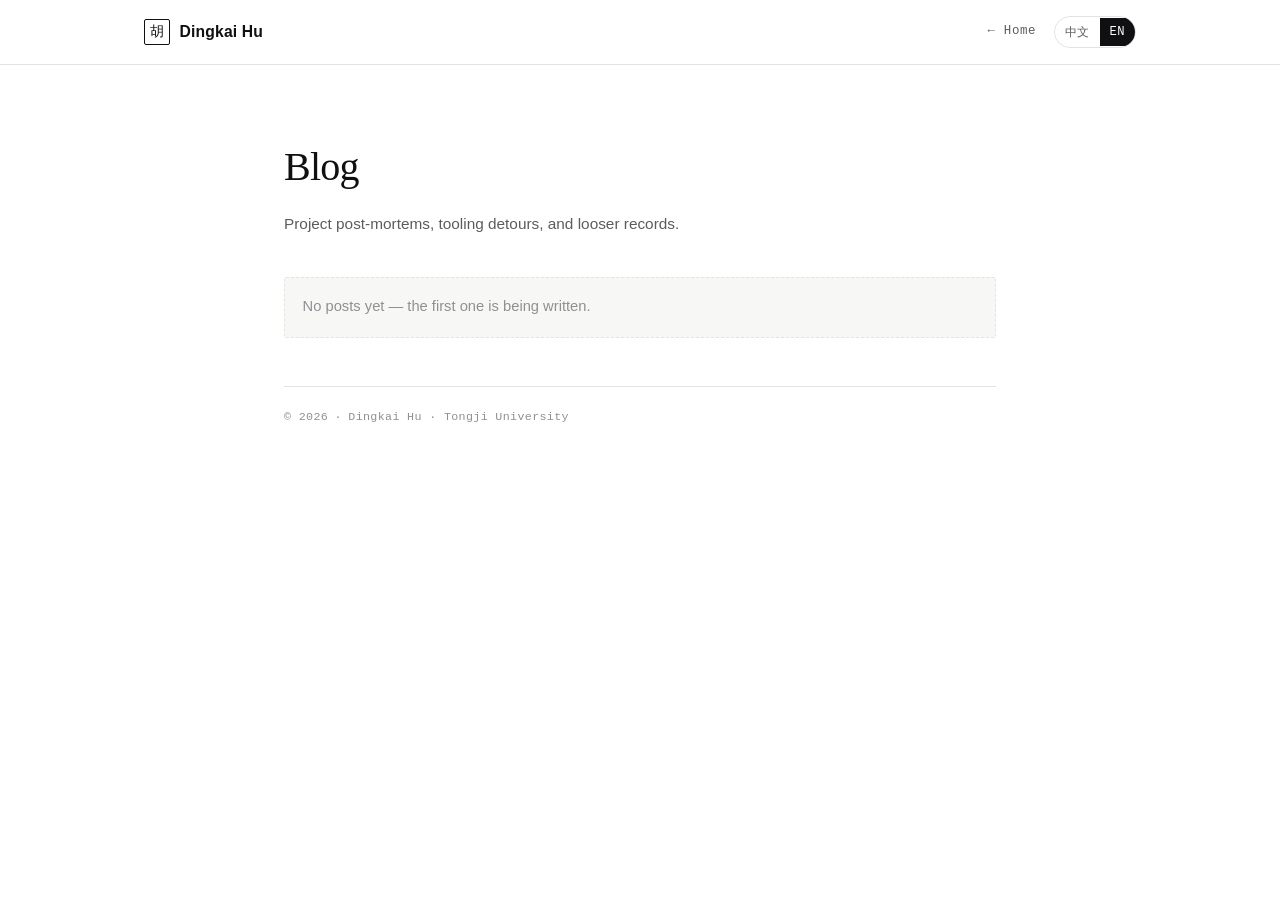
==== blog/index.html @ 75771cb9 "Default to English, add Notes and Blog sections, merge skills and honors, add blog index page" ====
<!DOCTYPE html>
<html lang="en">
  <head>
    <meta charset="utf-8" />
    <meta name="viewport" content="width=device-width, initial-scale=1" />
    <title>Blog · Dingkai Hu</title>
    <meta
      name="description"
      content="Notes and posts by Dingkai Hu — project post-mortems, tooling, and embodied AI."
    />
    <link rel="stylesheet" href="../css/style.css" />
    <script>
      (function () {
        try {
          var l = localStorage.getItem("site-lang");
          if (l === "zh-CN" || l === "en") document.documentElement.lang = l;
        } catch (e) {}
      })();
    </script>
  </head>
  <body data-title-zh="博客 · 胡定锴" data-title-en="Blog · Dingkai Hu">
    <header class="site-header">
      <div class="site-header__inner">
        <a class="site-logo" href="../">
          <span class="site-logo__mark" aria-hidden="true">胡</span>
          <span class="site-logo__text">
            <span data-lang="zh">胡定锴</span>
            <span data-lang="en">Dingkai Hu</span>
          </span>
        </a>
        <div class="header-right">
          <a class="blog-back" href="../">
            <span aria-hidden="true">←</span>
            <span data-lang="zh">返回主页</span>
            <span data-lang="en">Home</span>
          </a>
          <div class="lang-switch" role="group" aria-label="Language">
            <button type="button" id="lang-zh" aria-pressed="false">中文</button>
            <button type="button" id="lang-en" aria-pressed="true">EN</button>
          </div>
        </div>
      </div>
    </header>

    <main class="blog-wrap">
      <h1 class="blog-title">Blog</h1>
      <p class="blog-intro">
        <span data-lang="zh">项目复盘、工具踩坑，以及一些不成体系的记录。</span>
        <span data-lang="en">Project post-mortems, tooling detours, and looser records.</span>
      </p>

      <ul class="post-list">
        <!--
          新增文章：复制下面这段模板，改日期、标题、摘要和链接即可。
          文章文件放在同一目录（如 2026-12-hello.html），页面里引用 ../css/style.css 与 ../js/main.js。

          <li class="post">
            <time class="post__date" datetime="2026-12">2026.12</time>
            <div>
              <h2 class="post__title"><a href="2026-12-hello.html">文章标题</a></h2>
              <p class="post__desc">一句话摘要。</p>
            </div>
          </li>
        -->
      </ul>

      <p class="empty">
        <span data-lang="zh">还没有发布文章，第一篇正在写。</span>
        <span data-lang="en">No posts yet — the first one is being written.</span>
      </p>

      <p class="blog-foot">
        <span>© <span id="year">2026</span></span>
        <span aria-hidden="true">·</span>
        <span data-lang="zh">胡定锴 · 同济大学</span>
        <span data-lang="en">Dingkai Hu · Tongji University</span>
      </p>
    </main>

    <script src="../js/main.js"></script>
  </body>
</html>
---- css/style.css ----
/* ==========================================================================
   胡定锴 · 个人主页 — 学术编辑风（黑白灰阶 / 左侧栏目 + 统一内容网格）
   All sections share one rail, one body column and one meta gutter.
   ========================================================================== */

:root {
  --paper: #ffffff;
  --ink: #101012;
  --body: #2b2b2e;
  --muted: #5c5c60;
  --faint: #909094;
  --rule: #e3e3e0;
  --rule-soft: #efefec;
  --wash: #f7f7f5;
  --header-h: 64px;
  --content: 1040px;
  --rail: 200px;
  --gap: 3rem;
  --sub: 5.5rem;
  --sub-gap: 1.25rem;
  --font-sans: "Helvetica Neue", Helvetica, Arial, "PingFang SC",
    "Hiragino Sans GB", "Microsoft YaHei", "Noto Sans SC", sans-serif;
  --font-serif: Georgia, "Iowan Old Style", "Times New Roman", "Songti SC",
    "SimSun", serif;
  --font-mono: ui-monospace, SFMono-Regular, "SF Mono", Menlo, Consolas,
    "Liberation Mono", monospace;
}

*,
*::before,
*::after {
  box-sizing: border-box;
}

html {
  scroll-behavior: smooth;
  -webkit-text-size-adjust: 100%;
}

@media (prefers-reduced-motion: reduce) {
  html {
    scroll-behavior: auto;
  }
  *,
  *::before,
  *::after {
    animation-duration: 0.01ms !important;
    animation-iteration-count: 1 !important;
    transition-duration: 0.01ms !important;
  }
}

body {
  margin: 0;
  background: var(--paper);
  color: var(--body);
  font-family: var(--font-sans);
  font-size: 16px;
  line-height: 1.72;
  -webkit-font-smoothing: antialiased;
  text-rendering: optimizeLegibility;
  overflow-wrap: break-word;
}

img {
  max-width: 100%;
  display: block;
}

a {
  color: var(--ink);
  text-decoration: none;
  border-bottom: 1px solid rgba(16, 16, 18, 0.28);
  transition: border-color 0.18s ease, color 0.18s ease, opacity 0.18s ease;
}

a:hover {
  border-bottom-color: var(--ink);
}

a:focus-visible,
button:focus-visible {
  outline: 2px solid var(--ink);
  outline-offset: 3px;
}

strong {
  font-weight: 600;
  color: var(--ink);
}

em {
  font-style: italic;
}

/* —— i18n：只隐藏「非当前语言」，不覆盖组件自身 display —— */

html:not([lang="zh-CN"]):not([lang="en"]) [data-lang] {
  display: none;
}

html[lang="zh-CN"] [data-lang="en"],
html[lang="en"] [data-lang="zh"] {
  display: none;
}

/* ==========================================================================
   Header
   ========================================================================== */

.site-header {
  position: sticky;
  top: 0;
  z-index: 60;
  background: rgba(255, 255, 255, 0.9);
  backdrop-filter: saturate(180%) blur(14px);
  -webkit-backdrop-filter: saturate(180%) blur(14px);
  border-bottom: 1px solid var(--rule);
}

.progress {
  position: absolute;
  inset: 0 0 auto 0;
  height: 2px;
  pointer-events: none;
}

.progress span {
  display: block;
  height: 100%;
  width: 100%;
  background: var(--ink);
  transform: scaleX(0);
  transform-origin: 0 50%;
  transition: transform 0.1s linear;
}

.site-header__inner {
  max-width: var(--content);
  margin: 0 auto;
  height: var(--header-h);
  padding: 0 1.5rem;
  display: flex;
  align-items: center;
  justify-content: space-between;
  gap: 1rem;
}

.site-logo {
  display: inline-flex;
  align-items: center;
  gap: 0.6rem;
  border: 0;
  color: var(--ink);
  white-space: nowrap;
}

.site-logo__mark {
  display: grid;
  place-items: center;
  width: 26px;
  height: 26px;
  border: 1px solid var(--ink);
  border-radius: 2px;
  font-family: var(--font-serif);
  font-size: 0.86rem;
  line-height: 1;
}

.site-logo__text {
  font-size: 0.98rem;
  font-weight: 600;
  letter-spacing: 0.01em;
}

.header-right {
  display: flex;
  align-items: center;
  gap: 0.5rem 1.1rem;
  min-width: 0;
}

.nav {
  display: flex;
  flex-wrap: wrap;
  align-items: center;
  gap: 0.1rem 1.05rem;
  list-style: none;
  margin: 0;
  padding: 0;
}

.nav a {
  border: 0;
  color: var(--muted);
  font-size: 0.86rem;
  letter-spacing: 0.01em;
  padding: 0.15rem 0;
  position: relative;
}

.nav a::after {
  content: "";
  position: absolute;
  left: 0;
  right: 0;
  bottom: -1px;
  height: 1px;
  background: var(--ink);
  transform: scaleX(0);
  transform-origin: 0 50%;
  transition: transform 0.22s ease;
}

.nav a:hover {
  color: var(--ink);
}

.nav a:hover::after,
.nav a[aria-current="true"]::after {
  transform: scaleX(1);
}

.nav a[aria-current="true"] {
  color: var(--ink);
  font-weight: 600;
}

.lang-switch {
  display: inline-flex;
  align-items: center;
  border: 1px solid var(--rule);
  border-radius: 999px;
  overflow: hidden;
  font-family: var(--font-mono);
  font-size: 0.76rem;
  line-height: 1;
  flex-shrink: 0;
}

.lang-switch button {
  appearance: none;
  border: 0;
  background: transparent;
  color: var(--muted);
  font-family: inherit;
  font-size: inherit;
  letter-spacing: 0.04em;
  padding: 0.42rem 0.62rem;
  cursor: pointer;
  transition: background 0.18s ease, color 0.18s ease;
}

.lang-switch button:hover {
  color: var(--ink);
}

.lang-switch button[aria-pressed="true"] {
  background: var(--ink);
  color: #fff;
}

.nav-toggle {
  display: none;
  appearance: none;
  background: transparent;
  border: 1px solid var(--rule);
  border-radius: 2px;
  color: var(--ink);
  font-family: inherit;
  font-size: 0.8rem;
  padding: 0.34rem 0.6rem;
  cursor: pointer;
}

/* ==========================================================================
   Hero — 与下方各版块共用同一左栏与同一内容起点
   ========================================================================== */

.hero {
  max-width: var(--content);
  margin: 0 auto;
  padding: 4.75rem 1.5rem 3.75rem;
  display: grid;
  grid-template-columns: var(--rail) minmax(0, 1fr);
  gap: var(--gap);
  align-items: start;
}

.hero__portrait {
  padding-top: 0.35rem;
}

.hero__frame {
  border: 1px solid var(--ink);
  padding: 8px;
  background: var(--paper);
}

.hero__frame img {
  width: 100%;
  aspect-ratio: 1;
  object-fit: cover;
  filter: grayscale(1) contrast(1.02);
}

.hero__eyebrow {
  margin: 0 0 0.85rem;
  font-family: var(--font-mono);
  font-size: 0.73rem;
  letter-spacing: 0.14em;
  text-transform: uppercase;
  color: var(--faint);
}

.hero__name {
  margin: 0 0 0.3rem;
  font-family: var(--font-serif);
  font-size: clamp(2.4rem, 5vw, 3.15rem);
  font-weight: 500;
  letter-spacing: -0.015em;
  line-height: 1.08;
  color: var(--ink);
}

.hero__latin {
  margin: 0 0 1.5rem;
  font-size: 0.9rem;
  color: var(--faint);
  letter-spacing: 0.02em;
}

.hero__lede {
  margin: 0 0 1.7rem;
  padding-left: 1rem;
  border-left: 2px solid var(--ink);
  font-size: 0.95rem;
  line-height: 1.9;
  color: var(--ink);
}

.hero__lede .kw {
  display: inline-block;
  white-space: nowrap;
}

.hero__lede .kw:not(:last-child)::after {
  content: "·";
  margin: 0 0.4rem;
  color: var(--faint);
  font-weight: 400;
}

.chip-row {
  display: flex;
  flex-wrap: wrap;
  gap: 0.5rem;
  margin: 0 0 1.4rem;
  padding: 0;
  list-style: none;
}

.chip {
  display: inline-flex;
  align-items: center;
  gap: 0.45rem;
  border: 1px solid var(--rule);
  border-radius: 999px;
  padding: 0.42rem 0.9rem;
  font-size: 0.85rem;
  color: var(--body);
  background: var(--paper);
  transition: border-color 0.18s ease, background 0.18s ease, color 0.18s ease;
}

.chip svg {
  width: 0.96rem;
  height: 0.96rem;
  flex-shrink: 0;
}

.chip:hover {
  border-color: var(--ink);
  color: var(--ink);
}

.chip--solid {
  background: var(--ink);
  border-color: var(--ink);
  color: #fff;
}

.chip--solid:hover {
  background: #000;
  color: #fff;
}

.cta {
  display: flex;
  flex-wrap: wrap;
  align-items: center;
  gap: 0.55rem 1rem;
  padding: 0.8rem 1rem;
  border: 1px solid var(--rule);
  border-left: 2px solid var(--ink);
  background: var(--wash);
  border-radius: 2px;
}

.pulse {
  width: 6px;
  height: 6px;
  border-radius: 50%;
  background: var(--ink);
  flex-shrink: 0;
  animation: pulse 2.4s ease-in-out infinite;
}

@keyframes pulse {
  0%,
  100% {
    opacity: 1;
    box-shadow: 0 0 0 0 rgba(16, 16, 18, 0.28);
  }
  50% {
    opacity: 0.55;
    box-shadow: 0 0 0 5px rgba(16, 16, 18, 0);
  }
}

.cta__text {
  margin: 0;
  flex: 1 1 20rem;
  font-size: 0.9rem;
  line-height: 1.65;
}

.cta__link {
  flex-shrink: 0;
  font-family: var(--font-mono);
  font-size: 0.76rem;
  letter-spacing: 0.04em;
  border-bottom-color: var(--rule);
  white-space: nowrap;
}

.cta__link:hover {
  border-bottom-color: var(--ink);
}

/* ==========================================================================
   Sections — 左栏（编号 + 标题）/ 右栏（内容）
   ========================================================================== */

.main {
  max-width: var(--content);
  margin: 0 auto;
  padding: 0 1.5rem 3rem;
}

.section {
  scroll-margin-top: calc(var(--header-h) + 1.25rem);
  display: grid;
  grid-template-columns: var(--rail) minmax(0, 1fr);
  column-gap: var(--gap);
  padding: 3.2rem 0;
  border-top: 1px solid var(--rule);
}

.section__rail {
  position: sticky;
  top: calc(var(--header-h) + 2rem);
  align-self: start;
}

.section__num {
  display: block;
  font-family: var(--font-serif);
  font-size: 2.1rem;
  line-height: 1;
  letter-spacing: -0.02em;
  color: #d3d3cf;
}

.section__label {
  margin: 0.55rem 0 0;
  font-family: var(--font-mono);
  font-size: 0.76rem;
  font-weight: 500;
  letter-spacing: 0.16em;
  text-transform: uppercase;
  color: var(--ink);
}

.section__rail::after {
  content: "";
  display: block;
  width: 2.2rem;
  height: 1px;
  margin-top: 0.9rem;
  background: var(--ink);
}

.section__body {
  min-width: 0;
}

.section__lede {
  margin: 0 0 1.4rem;
  font-size: 0.94rem;
  line-height: 1.8;
  color: var(--muted);
}

.prose p {
  margin: 0 0 1.15rem;
  font-size: 1rem;
  line-height: 1.85;
}

.prose p:last-child {
  margin-bottom: 0;
}

/* —— 统一行网格：所有日期 / 编号 / 标签落在同一宽度 —— */

.list {
  list-style: none;
  margin: 0;
  padding: 0;
}

.row {
  display: grid;
  grid-template-columns: var(--sub) minmax(0, 1fr);
  column-gap: var(--sub-gap);
  align-items: start;
  padding: 1rem 0;
  border-bottom: 1px solid var(--rule-soft);
}

.row:first-child {
  padding-top: 0;
}

.row:last-child {
  border-bottom: 0;
  padding-bottom: 0;
}

.row__meta {
  display: block;
  margin: 0;
  padding-top: 0.18rem;
  font-family: var(--font-mono);
  font-size: 0.75rem;
  line-height: 1.8;
  letter-spacing: 0.02em;
  color: var(--faint);
  font-variant-numeric: tabular-nums;
  white-space: nowrap;
}

.row__main {
  min-width: 0;
  margin: 0;
  font-size: 0.97rem;
  line-height: 1.75;
}

.dot {
  color: var(--faint);
}

/* —— 论文 —— */

.pub__num {
  letter-spacing: 0.04em;
}

.pub__title {
  margin: 0 0 0.5rem;
  font-family: var(--font-serif);
  font-size: 1.12rem;
  font-weight: 600;
  line-height: 1.5;
  color: var(--ink);
  letter-spacing: 0.002em;
}

.pub__meta {
  display: flex;
  flex-wrap: wrap;
  align-items: center;
  gap: 0.35rem 0.55rem;
  margin: 0 0 0.7rem;
  font-size: 0.85rem;
  color: var(--muted);
}

.pub__venue {
  font-style: italic;
  color: var(--ink);
}

.badge {
  display: inline-block;
  border: 1px solid var(--rule);
  border-radius: 2px;
  padding: 0.05rem 0.42rem;
  font-family: var(--font-mono);
  font-size: 0.69rem;
  letter-spacing: 0.05em;
  text-transform: uppercase;
  color: var(--muted);
  background: var(--paper);
}

.badge--live {
  background: var(--ink);
  border-color: var(--ink);
  color: #fff;
}

.badge--soft {
  font-size: 0.71rem;
  text-transform: none;
  letter-spacing: 0.02em;
}

.pub__abstract {
  margin: 0 0 0.55rem;
  font-size: 0.93rem;
  line-height: 1.8;
  color: var(--muted);
}

.pub__note {
  margin: 0;
  font-size: 0.82rem;
  color: var(--faint);
}

.inline-link {
  font-family: var(--font-mono);
  font-size: 0.8rem;
  letter-spacing: 0.02em;
}

/* —— 经历 / 教育 —— */

.entry__title {
  margin: 0 0 0.25rem;
  font-size: 1.01rem;
  font-weight: 600;
  line-height: 1.5;
  color: var(--ink);
}

.entry__role {
  margin: 0;
  font-size: 0.88rem;
  color: var(--muted);
}

.bullets {
  margin: 0.55rem 0 0;
  padding-left: 1.05rem;
  font-size: 0.93rem;
  color: var(--muted);
}

.bullets li {
  margin-bottom: 0.3rem;
}

.bullets li:last-child {
  margin-bottom: 0;
}

/* —— 开源项目 —— */

.repo__head {
  display: flex;
  flex-wrap: wrap;
  align-items: baseline;
  justify-content: space-between;
  gap: 0.3rem 1rem;
  margin-bottom: 0.4rem;
}

.repo__name {
  margin: 0;
  font-family: var(--font-mono);
  font-size: 0.98rem;
  font-weight: 600;
  letter-spacing: -0.01em;
  color: var(--ink);
}

.repo__name a {
  border-bottom: 1px solid transparent;
}

.repo__name a:hover {
  border-bottom-color: var(--ink);
}

.repo__tags {
  display: flex;
  flex-wrap: wrap;
  gap: 0.3rem;
  margin: 0;
}

.tag {
  display: inline-block;
  border: 1px solid var(--rule);
  border-radius: 2px;
  padding: 0.02rem 0.42rem;
  font-family: var(--font-mono);
  font-size: 0.69rem;
  letter-spacing: 0.04em;
  color: var(--muted);
  white-space: nowrap;
}

.repo__desc {
  margin: 0;
  font-size: 0.93rem;
  line-height: 1.8;
  color: var(--muted);
}

/* —— 技能 —— */

.skill-row dd {
  margin: 0;
  font-size: 0.93rem;
  line-height: 1.8;
  color: var(--body);
}

/* —— 技能 / 荣誉 分组小标题 —— */

.subhead {
  margin: 0 0 0.9rem;
  font-family: var(--font-mono);
  font-size: 0.7rem;
  letter-spacing: 0.14em;
  text-transform: uppercase;
  color: var(--faint);
}

.subhead--gap {
  margin-top: 2.2rem;
}

/* —— 学习笔记 —— */

.note__title {
  margin: 0 0 0.2rem;
  font-size: 0.99rem;
  font-weight: 600;
  line-height: 1.55;
  color: var(--ink);
}

.note__desc {
  margin: 0 0 0.55rem;
  font-size: 0.92rem;
  line-height: 1.78;
  color: var(--muted);
}

.note__status {
  margin: 0;
}

/* —— 博客空状态 —— */

.empty {
  margin: 0;
  padding: 1.05rem 1.1rem;
  border: 1px dashed var(--rule);
  border-radius: 2px;
  background: var(--wash);
  font-size: 0.92rem;
  color: var(--faint);
}

.more {
  margin: 1.1rem 0 0;
}

.more__link {
  display: inline-flex;
  align-items: center;
  gap: 0.4rem;
  font-family: var(--font-mono);
  font-size: 0.78rem;
  letter-spacing: 0.05em;
  border-bottom-color: var(--rule);
}

.more__link:hover {
  border-bottom-color: var(--ink);
}

/* —— 简历下载（只下载，不展示内容） —— */

.download-list {
  display: grid;
  gap: 0.7rem;
  list-style: none;
  margin: 0;
  padding: 0;
}

.download {
  display: flex;
  align-items: center;
  gap: 0.9rem;
  padding: 0.85rem 1.05rem;
  border: 1px solid var(--rule);
  border-radius: 2px;
  background: var(--paper);
  transition: border-color 0.2s ease, background 0.2s ease;
}

.download:hover {
  border-color: var(--ink);
  background: var(--wash);
}

.download__icon {
  display: grid;
  place-items: center;
  width: 34px;
  height: 34px;
  border: 1px solid var(--rule);
  border-radius: 2px;
  flex-shrink: 0;
}

.download__icon svg {
  width: 1rem;
  height: 1rem;
}

.download__text {
  display: flex;
  flex-direction: column;
  gap: 0.05rem;
  min-width: 0;
  flex: 1;
}

.download__name {
  font-size: 0.95rem;
  font-weight: 600;
  color: var(--ink);
}

.download__hint {
  font-family: var(--font-mono);
  font-size: 0.7rem;
  letter-spacing: 0.05em;
  color: var(--faint);
}

.download__arrow {
  font-size: 1rem;
  color: var(--faint);
  flex-shrink: 0;
}

/* —— 联系 —— */

.contact__lede {
  margin-bottom: 1.6rem;
}

.contact-grid {
  display: grid;
  grid-template-columns: repeat(2, minmax(0, 1fr));
  gap: 1rem 1.5rem;
  margin: 0;
  padding: 0;
  list-style: none;
}

.contact-card {
  border-top: 2px solid var(--ink);
  padding: 0.8rem 0 0;
}

.contact-card__label {
  margin: 0 0 0.25rem;
  font-family: var(--font-mono);
  font-size: 0.69rem;
  letter-spacing: 0.14em;
  text-transform: uppercase;
  color: var(--faint);
}

.contact-card__value {
  margin: 0;
  font-size: 0.94rem;
  color: var(--ink);
}

.contact-card__value a {
  border-bottom-color: var(--rule);
}

/* ==========================================================================
   Footer
   ========================================================================== */

.site-footer {
  max-width: var(--content);
  margin: 0 auto;
  padding: 1.5rem 1.5rem 3rem;
  border-top: 1px solid var(--rule);
  display: flex;
  flex-wrap: wrap;
  align-items: baseline;
  justify-content: space-between;
  gap: 0.4rem 1rem;
  font-family: var(--font-mono);
  font-size: 0.75rem;
  letter-spacing: 0.03em;
  color: var(--faint);
}

.site-footer p {
  margin: 0;
  display: flex;
  flex-wrap: wrap;
  align-items: baseline;
  gap: 0.45rem;
}

/* ==========================================================================
   Responsive
   ========================================================================== */

@media (max-width: 900px) {
  :root {
    --rail: 160px;
    --gap: 2.25rem;
    --sub: 5rem;
    --sub-gap: 1rem;
  }
}

@media (max-width: 820px) {
  .hero {
    grid-template-columns: 1fr;
    padding-top: 2.75rem;
    gap: 2rem;
  }

  .hero__portrait {
    max-width: 180px;
  }

  .section {
    display: block;
    padding: 2.6rem 0;
  }

  .section__rail {
    position: static;
    display: flex;
    align-items: baseline;
    gap: 0.65rem;
    margin-bottom: 1.2rem;
  }

  .section__num {
    font-size: 1rem;
    color: var(--faint);
    font-family: var(--font-mono);
  }

  .section__label {
    margin: 0;
    font-size: 1.05rem;
    letter-spacing: 0.02em;
    text-transform: none;
    font-family: var(--font-sans);
    font-weight: 600;
  }

  .section__rail::after {
    content: "";
    flex: 1;
    width: auto;
    height: 1px;
    margin: 0 0 0.2rem;
    background: var(--rule);
  }

  /* 顶栏重排：logo 左，目录 + 语言靠右，展开的目录以下拉浮层呈现 */
  .site-header__inner {
    position: relative;
    display: flex;
    flex-wrap: nowrap;
    align-items: center;
    justify-content: space-between;
    gap: 0.5rem;
    height: var(--header-h);
    padding: 0 1.5rem;
  }

  .header-right {
    display: flex;
    align-items: center;
    gap: 0.5rem;
    width: auto;
  }

  .nav-toggle {
    display: inline-flex;
    flex-shrink: 0;
  }

  .lang-switch {
    flex-shrink: 0;
  }

  .nav {
    position: absolute;
    top: 100%;
    left: 0;
    right: 0;
    display: none;
    flex-direction: column;
    align-items: stretch;
    gap: 0;
    padding: 0.35rem 1.5rem 0.9rem;
    background: var(--paper);
    border-bottom: 1px solid var(--rule);
    box-shadow: 0 14px 26px -20px rgba(0, 0, 0, 0.45);
  }

  .nav.is-open {
    display: flex;
  }

  .nav a {
    display: block;
    width: 100%;
    padding: 0.42rem 0;
    font-size: 0.92rem;
  }

  .nav a::after {
    display: none;
  }

  .contact-grid {
    grid-template-columns: 1fr;
  }
}

@media (max-width: 520px) {
  .row {
    grid-template-columns: 1fr;
    row-gap: 0.2rem;
  }

  .row__meta {
    padding-top: 0;
    white-space: normal;
  }

  .main,
  .hero {
    padding-left: 1.1rem;
    padding-right: 1.1rem;
  }

  .site-header__inner,
  .site-footer {
    padding-left: 1.1rem;
    padding-right: 1.1rem;
  }

  .hero__name {
    font-size: 2.1rem;
  }

  .cta {
    flex-direction: column;
    align-items: flex-start;
  }

  .cta__text {
    flex: 1 1 auto;
  }
}

/* ==========================================================================
   Blog index page
   ========================================================================== */

.blog-back {
  font-family: var(--font-mono);
  font-size: 0.78rem;
  letter-spacing: 0.05em;
  color: var(--muted);
  border-bottom-color: transparent;
}

.blog-back:hover {
  color: var(--ink);
  border-bottom-color: var(--ink);
}

.blog-wrap {
  max-width: 760px;
  margin: 0 auto;
  padding: 4.25rem 1.5rem 4rem;
}

.blog-title {
  margin: 0 0 0.5rem;
  font-family: var(--font-serif);
  font-size: clamp(2rem, 4vw, 2.5rem);
  font-weight: 500;
  letter-spacing: -0.02em;
  color: var(--ink);
}

.blog-intro {
  margin: 0 0 2.4rem;
  font-size: 0.96rem;
  line-height: 1.85;
  color: var(--muted);
}

.post-list {
  list-style: none;
  margin: 0;
  padding: 0;
}

.post {
  display: grid;
  grid-template-columns: 7rem minmax(0, 1fr);
  gap: 0.2rem 1.4rem;
  padding: 1.15rem 0;
  border-bottom: 1px solid var(--rule-soft);
}

.post:last-child {
  border-bottom: 0;
}

.post__date {
  font-family: var(--font-mono);
  font-size: 0.74rem;
  letter-spacing: 0.02em;
  color: var(--faint);
  padding-top: 0.2rem;
}

.post__title {
  margin: 0 0 0.25rem;
  font-size: 1rem;
  font-weight: 600;
  line-height: 1.5;
}

.post__title a {
  border-bottom-color: transparent;
}

.post__title a:hover {
  border-bottom-color: var(--ink);
}

.post__desc {
  margin: 0;
  font-size: 0.92rem;
  line-height: 1.75;
  color: var(--muted);
}

.blog-foot {
  margin: 3rem 0 0;
  padding-top: 1.25rem;
  border-top: 1px solid var(--rule);
  font-family: var(--font-mono);
  font-size: 0.73rem;
  letter-spacing: 0.03em;
  color: var(--faint);
  display: flex;
  flex-wrap: wrap;
  gap: 0.4rem;
}

@media (max-width: 520px) {
  .post {
    grid-template-columns: 1fr;
  }

  .blog-wrap {
    padding: 2.75rem 1.1rem 3rem;
  }
}

/* ==========================================================================
   Print
   ========================================================================== */

@media print {
  .site-header,
  .lang-switch,
  .nav-toggle,
  .progress,
  .chip-row,
  .cta__link {
    display: none !important;
  }

  body {
    font-size: 11pt;
  }

  .section {
    break-inside: avoid;
    padding: 1.2rem 0;
  }

  .section__rail {
    position: static;
  }

  a {
    border-bottom: 0;
    color: #000;
  }
}
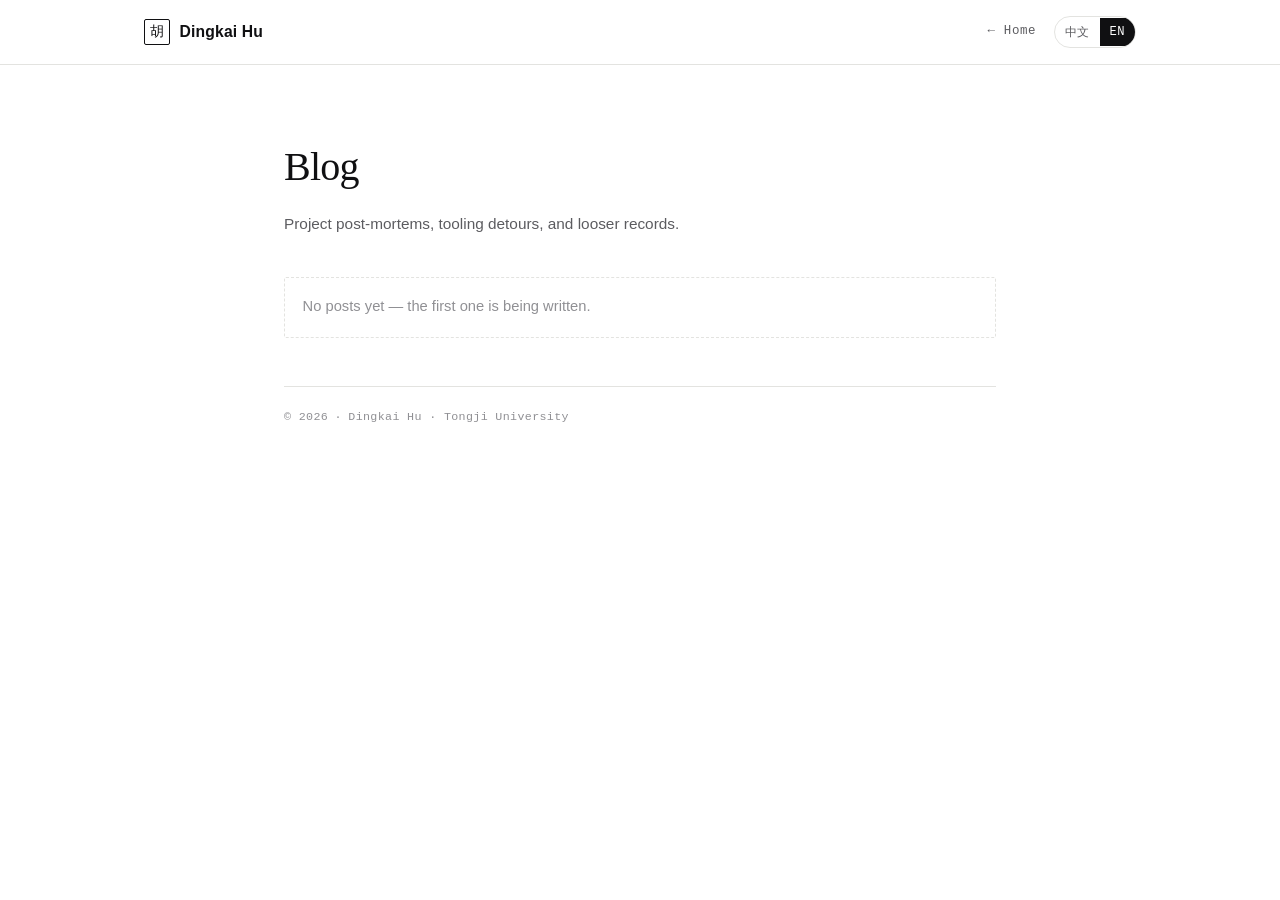
==== commit d3658f0c: "Start in English every visit; tighten bio to two short paragraphs; drop the uppercase affiliation li" ====
--- a/blog/index.html
+++ b/blog/index.html
@@ -12,7 +12,7 @@
     <script>
       (function () {
         try {
-          var l = localStorage.getItem("site-lang");
+          var l = sessionStorage.getItem("site-lang");
           if (l === "zh-CN" || l === "en") document.documentElement.lang = l;
         } catch (e) {}
       })();
--- a/css/style.css
+++ b/css/style.css
@@ -11,7 +11,7 @@
   --faint: #909094;
   --rule: #e3e3e0;
   --rule-soft: #efefec;
-  --wash: #f7f7f5;
+  --wash: #ffffff;
   --header-h: 64px;
   --content: 1040px;
   --rail: 200px;
@@ -280,7 +280,7 @@
 .hero {
   max-width: var(--content);
   margin: 0 auto;
-  padding: 4.75rem 1.5rem 3.75rem;
+  padding: 3.9rem 1.5rem 3rem;
   display: grid;
   grid-template-columns: var(--rail) minmax(0, 1fr);
   gap: var(--gap);
@@ -288,38 +288,32 @@
 }
 
 .hero__portrait {
-  padding-top: 0.35rem;
+  padding-top: 0.2rem;
+  max-width: 152px;
 }
 
 .hero__frame {
-  border: 1px solid var(--ink);
-  padding: 8px;
+  width: 100%;
+  aspect-ratio: 1;
+  border-radius: 50%;
+  overflow: hidden;
+  box-shadow: 0 0 0 1px var(--rule);
   background: var(--paper);
 }
 
 .hero__frame img {
   width: 100%;
-  aspect-ratio: 1;
+  height: 100%;
   object-fit: cover;
-  filter: grayscale(1) contrast(1.02);
-}
-
-.hero__eyebrow {
-  margin: 0 0 0.85rem;
-  font-family: var(--font-mono);
-  font-size: 0.73rem;
-  letter-spacing: 0.14em;
-  text-transform: uppercase;
-  color: var(--faint);
 }
 
 .hero__name {
-  margin: 0 0 0.3rem;
+  margin: 0 0 0.25rem;
   font-family: var(--font-serif);
-  font-size: clamp(2.4rem, 5vw, 3.15rem);
+  font-size: clamp(2.2rem, 4.4vw, 2.8rem);
   font-weight: 500;
   letter-spacing: -0.015em;
-  line-height: 1.08;
+  line-height: 1.1;
   color: var(--ink);
 }
 
@@ -463,7 +457,7 @@
   display: grid;
   grid-template-columns: var(--rail) minmax(0, 1fr);
   column-gap: var(--gap);
-  padding: 3.2rem 0;
+  padding: 2.9rem 0;
   border-top: 1px solid var(--rule);
 }
 
@@ -683,10 +677,43 @@
 .repo__head {
   display: flex;
   flex-wrap: wrap;
-  align-items: baseline;
+  align-items: center;
   justify-content: space-between;
-  gap: 0.3rem 1rem;
+  gap: 0.4rem 1rem;
   margin-bottom: 0.4rem;
+}
+
+.repo__side {
+  display: flex;
+  flex-wrap: wrap;
+  align-items: center;
+  gap: 0.5rem;
+}
+
+/* GitHub 图标按钮：整块可点 */
+.repo__link {
+  display: inline-flex;
+  align-items: center;
+  justify-content: center;
+  width: 1.7rem;
+  height: 1.7rem;
+  border: 1px solid var(--rule);
+  border-radius: 2px;
+  color: var(--muted);
+  background: var(--paper);
+  transition: background 0.18s ease, color 0.18s ease, border-color 0.18s ease;
+}
+
+.repo__link svg {
+  width: 0.9rem;
+  height: 0.9rem;
+  display: block;
+}
+
+.repo__link:hover {
+  background: var(--ink);
+  border-color: var(--ink);
+  color: #fff;
 }
 
 .repo__name {
@@ -791,6 +818,11 @@
 
 .more {
   margin: 1.1rem 0 0;
+}
+
+/* 与上方列表行的正文列对齐 */
+.more--indent {
+  padding-left: calc(var(--sub) + var(--sub-gap));
 }
 
 .more__link {
@@ -963,7 +995,7 @@
   }
 
   .hero__portrait {
-    max-width: 180px;
+    max-width: 132px;
   }
 
   .section {
@@ -1072,6 +1104,10 @@
     row-gap: 0.2rem;
   }
 
+  .more--indent {
+    padding-left: 0;
+  }
+
   .row__meta {
     padding-top: 0;
     white-space: normal;
@@ -1094,12 +1130,23 @@
   }
 
   .cta {
-    flex-direction: column;
-    align-items: flex-start;
+    display: grid;
+    grid-template-columns: auto minmax(0, 1fr);
+    align-items: start;
+    gap: 0.45rem 0.6rem;
+  }
+
+  .pulse {
+    margin-top: 0.5rem;
   }
 
   .cta__text {
-    flex: 1 1 auto;
+    grid-column: 2;
+    flex: 0 0 auto;
+  }
+
+  .cta__link {
+    grid-column: 2;
   }
 }
 
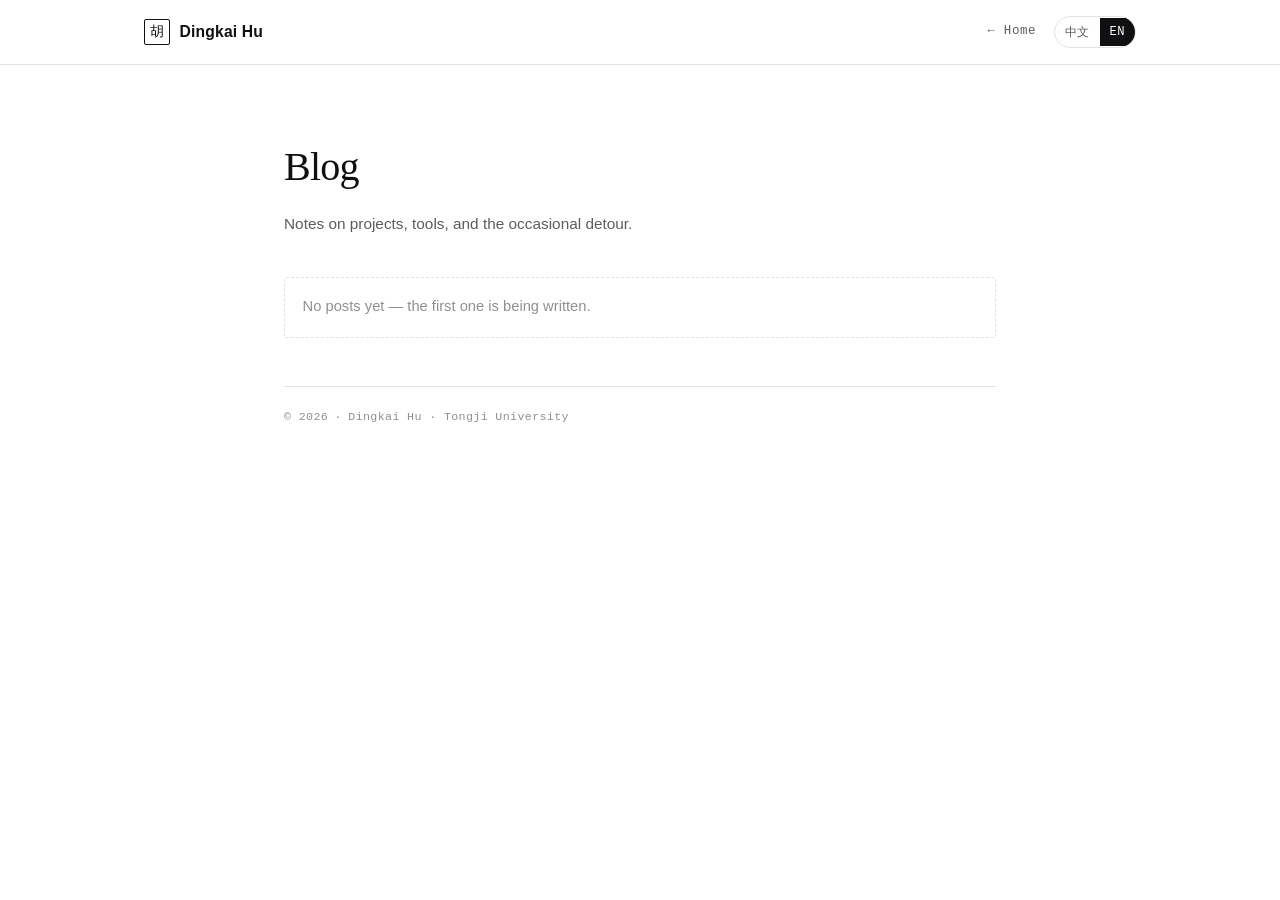
==== commit 99482c3a: "Polish copy throughout; shorten bio to the two-sentence academic-homepage style" ====
--- a/blog/index.html
+++ b/blog/index.html
@@ -45,8 +45,8 @@
     <main class="blog-wrap">
       <h1 class="blog-title">Blog</h1>
       <p class="blog-intro">
-        <span data-lang="zh">项目复盘、工具踩坑，以及一些不成体系的记录。</span>
-        <span data-lang="en">Project post-mortems, tooling detours, and looser records.</span>
+        <span data-lang="zh">项目记录、工具踩坑，和一些零散想法。</span>
+        <span data-lang="en">Notes on projects, tools, and the occasional detour.</span>
       </p>
 
       <ul class="post-list">
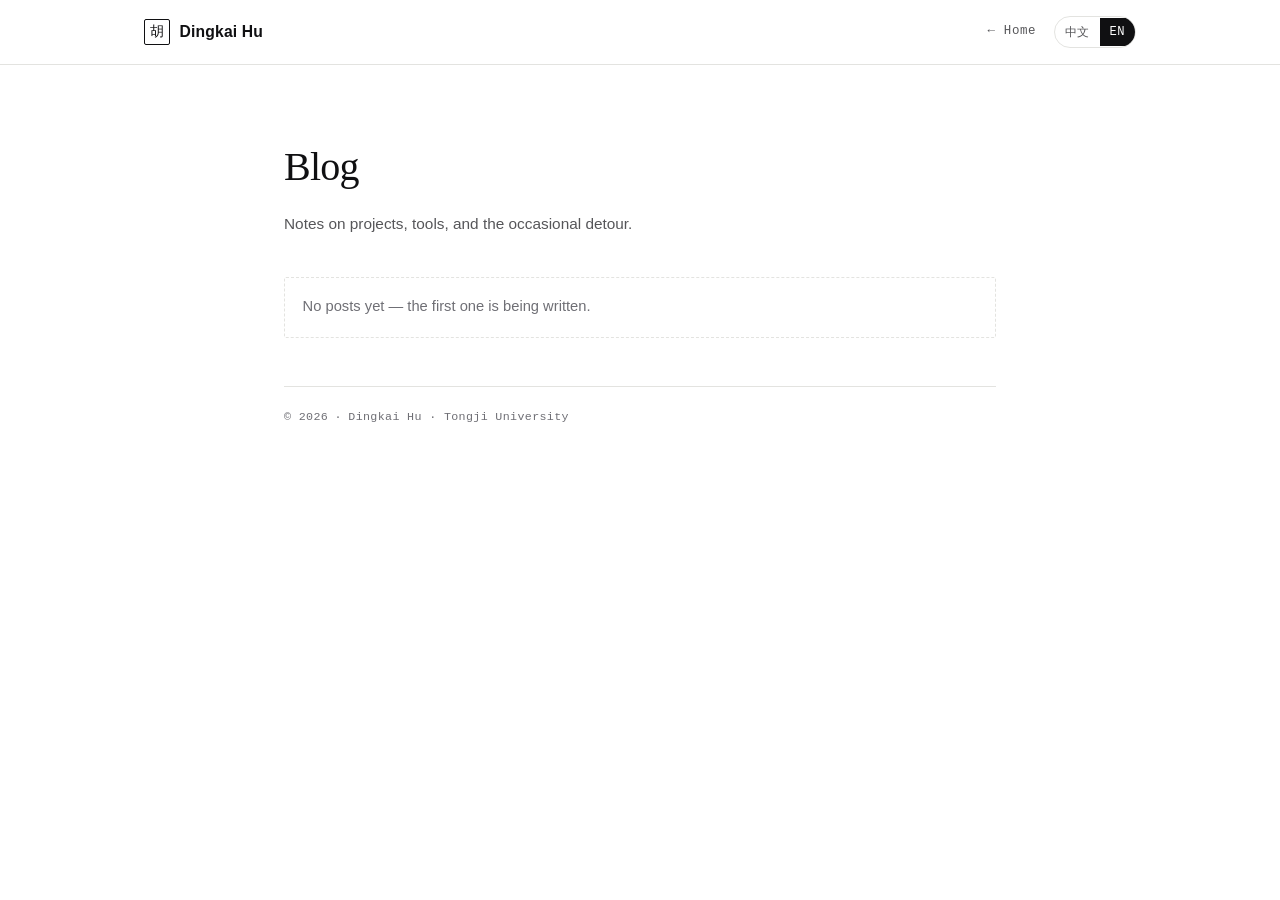
==== commit 0f6142b2: "Polish typography and contrast; add favicon, OG card, 404, sitemap, skip link, back-to-top; shrink a" ====
--- a/blog/index.html
+++ b/blog/index.html
@@ -8,6 +8,18 @@
       name="description"
       content="Notes and posts by Dingkai Hu — project post-mortems, tooling, and embodied AI."
     />
+    <link rel="canonical" href="https://dingkaihu63.github.io/blog/" />
+    <link rel="icon" href="../assets/favicon.svg" type="image/svg+xml" />
+    <link rel="apple-touch-icon" href="../assets/favicon.svg" />
+    <meta property="og:title" content="Blog · Dingkai Hu" />
+    <meta
+      property="og:description"
+      content="Notes on projects, tools, and the occasional detour."
+    />
+    <meta property="og:type" content="website" />
+    <meta property="og:url" content="https://dingkaihu63.github.io/blog/" />
+    <meta property="og:image" content="https://dingkaihu63.github.io/assets/og.png" />
+    <meta name="twitter:card" content="summary_large_image" />
     <link rel="stylesheet" href="../css/style.css" />
     <script>
       (function () {
--- a/css/style.css
+++ b/css/style.css
@@ -7,10 +7,11 @@
   --paper: #ffffff;
   --ink: #101012;
   --body: #2b2b2e;
-  --muted: #5c5c60;
-  --faint: #909094;
+  --muted: #565659;
+  --faint: #6f6f75;
+  --ghost: #d3d3cf;
   --rule: #e3e3e0;
-  --rule-soft: #efefec;
+  --rule-soft: #eeeee9;
   --wash: #ffffff;
   --header-h: 64px;
   --content: 1040px;
@@ -18,12 +19,14 @@
   --gap: 3rem;
   --sub: 5.5rem;
   --sub-gap: 1.25rem;
-  --font-sans: "Helvetica Neue", Helvetica, Arial, "PingFang SC",
-    "Hiragino Sans GB", "Microsoft YaHei", "Noto Sans SC", sans-serif;
-  --font-serif: Georgia, "Iowan Old Style", "Times New Roman", "Songti SC",
-    "SimSun", serif;
-  --font-mono: ui-monospace, SFMono-Regular, "SF Mono", Menlo, Consolas,
+  --font-sans: -apple-system, BlinkMacSystemFont, "Segoe UI Variable Text",
+    "Segoe UI", "Helvetica Neue", Arial, "PingFang SC", "Hiragino Sans GB",
+    "Microsoft YaHei", "Noto Sans SC", sans-serif;
+  --font-serif: "Iowan Old Style", "Source Serif 4", Georgia,
+    "Times New Roman", "Songti SC", "SimSun", serif;
+  --font-mono: ui-monospace, "SF Mono", "Cascadia Mono", Menlo, Consolas,
     "Liberation Mono", monospace;
+  --ease: cubic-bezier(0.22, 0.61, 0.36, 1);
 }
 
 *,
@@ -58,8 +61,38 @@
   font-size: 16px;
   line-height: 1.72;
   -webkit-font-smoothing: antialiased;
+  -moz-osx-font-smoothing: grayscale;
   text-rendering: optimizeLegibility;
+  font-kerning: normal;
   overflow-wrap: break-word;
+}
+
+::selection {
+  background: var(--ink);
+  color: #fff;
+}
+
+/* —— 跳到正文（键盘用户） —— */
+
+.skip {
+  position: fixed;
+  top: 0.75rem;
+  left: 0.75rem;
+  z-index: 100;
+  padding: 0.55rem 0.9rem;
+  background: var(--ink);
+  color: #fff;
+  border: 0;
+  border-radius: 2px;
+  font-size: 0.85rem;
+  transform: translateY(-160%);
+  transition: transform 0.2s var(--ease);
+}
+
+.skip:focus-visible {
+  transform: translateY(0);
+  outline: 2px solid var(--ink);
+  outline-offset: 3px;
 }
 
 img {
@@ -364,7 +397,8 @@
   font-size: 0.85rem;
   color: var(--body);
   background: var(--paper);
-  transition: border-color 0.18s ease, background 0.18s ease, color 0.18s ease;
+  transition: border-color 0.18s ease, background 0.18s ease, color 0.18s ease,
+    transform 0.18s var(--ease), box-shadow 0.18s ease;
 }
 
 .chip svg {
@@ -376,6 +410,8 @@
 .chip:hover {
   border-color: var(--ink);
   color: var(--ink);
+  transform: translateY(-1px);
+  box-shadow: 0 6px 14px -10px rgba(0, 0, 0, 0.55);
 }
 
 .chip--solid {
@@ -473,7 +509,7 @@
   font-size: 2.1rem;
   line-height: 1;
   letter-spacing: -0.02em;
-  color: #d3d3cf;
+  color: var(--ghost);
 }
 
 .section__label {
@@ -510,6 +546,7 @@
   margin: 0 0 1.15rem;
   font-size: 1rem;
   line-height: 1.85;
+  text-wrap: pretty;
 }
 
 .prose p:last-child {
@@ -862,7 +899,8 @@
 
 .download:hover {
   border-color: var(--ink);
-  background: var(--wash);
+  background: #fcfcfa;
+  box-shadow: 0 10px 24px -20px rgba(0, 0, 0, 0.6);
 }
 
 .download__icon {
@@ -905,6 +943,12 @@
   font-size: 1rem;
   color: var(--faint);
   flex-shrink: 0;
+  transition: transform 0.22s var(--ease), color 0.22s ease;
+}
+
+.download:hover .download__arrow {
+  transform: translate(2px, -2px);
+  color: var(--ink);
 }
 
 /* —— 联系 —— */
@@ -1261,6 +1305,61 @@
 }
 
 /* ==========================================================================
+   Back to top
+   ========================================================================== */
+
+.to-top {
+  position: fixed;
+  right: 1.5rem;
+  bottom: 1.5rem;
+  z-index: 55;
+  display: grid;
+  place-items: center;
+  width: 42px;
+  height: 42px;
+  padding: 0;
+  border: 1px solid var(--rule);
+  border-radius: 50%;
+  background: rgba(255, 255, 255, 0.92);
+  backdrop-filter: blur(8px);
+  -webkit-backdrop-filter: blur(8px);
+  color: var(--muted);
+  cursor: pointer;
+  opacity: 0;
+  visibility: hidden;
+  pointer-events: none;
+  transform: translateY(8px);
+  transition: opacity 0.25s var(--ease), transform 0.25s var(--ease),
+    border-color 0.2s ease, color 0.2s ease, visibility 0.25s;
+}
+
+.to-top svg {
+  width: 1.05rem;
+  height: 1.05rem;
+}
+
+.to-top.is-on {
+  opacity: 1;
+  visibility: visible;
+  pointer-events: auto;
+  transform: none;
+}
+
+.to-top:hover {
+  border-color: var(--ink);
+  color: var(--ink);
+}
+
+@media (max-width: 520px) {
+  .to-top {
+    right: 1rem;
+    bottom: 1rem;
+    width: 38px;
+    height: 38px;
+  }
+}
+
+/* ==========================================================================
    Print
    ========================================================================== */
 
@@ -1270,7 +1369,9 @@
   .nav-toggle,
   .progress,
   .chip-row,
-  .cta__link {
+  .cta__link,
+  .skip,
+  .to-top {
     display: none !important;
   }
 
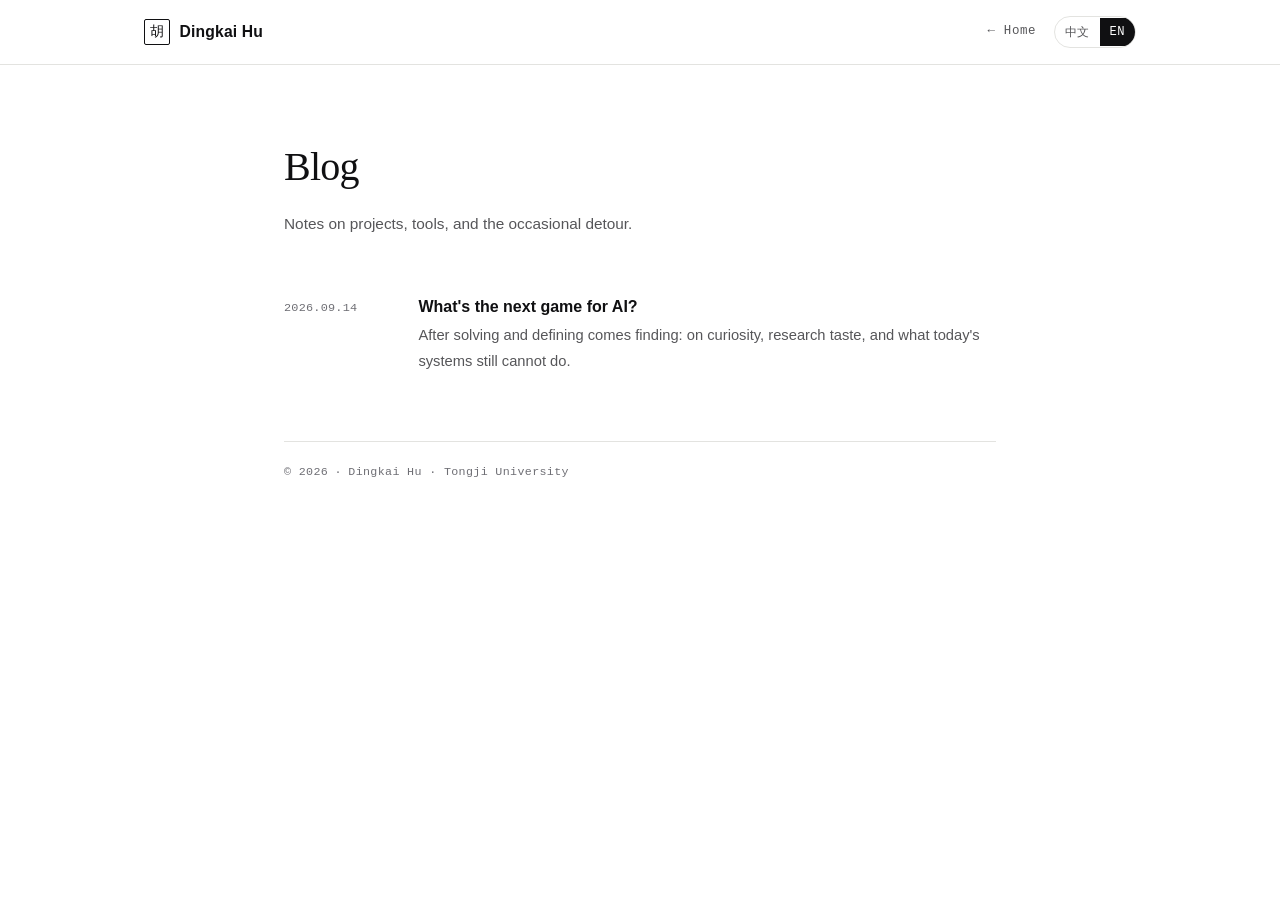
==== commit 3140d7c3: "Publish bilingual essay: What's the next game for AI?" ====
--- a/blog/index.html
+++ b/blog/index.html
@@ -62,24 +62,26 @@
       </p>
 
       <ul class="post-list">
+        <li class="post">
+          <time class="post__date" datetime="2026-09-14">2026.09.14</time>
+          <div>
+            <h2 class="post__title">
+              <a href="2026-09-14-next-game-for-ai.html">
+                <span data-lang="zh">AI 的下一局是什么？</span>
+                <span data-lang="en">What's the next game for AI?</span>
+              </a>
+            </h2>
+            <p class="post__desc">
+              <span data-lang="zh">从解决问题走到定义问题之后，下一件事也许是发现问题。</span>
+              <span data-lang="en">After solving and defining comes finding: on curiosity, research taste, and what today's systems still cannot do.</span>
+            </p>
+          </div>
+        </li>
         <!--
-          新增文章：复制下面这段模板，改日期、标题、摘要和链接即可。
+          新增文章：复制上面那段 <li>，改日期、标题、摘要和链接即可。
           文章文件放在同一目录（如 2026-12-hello.html），页面里引用 ../css/style.css 与 ../js/main.js。
-
-          <li class="post">
-            <time class="post__date" datetime="2026-12">2026.12</time>
-            <div>
-              <h2 class="post__title"><a href="2026-12-hello.html">文章标题</a></h2>
-              <p class="post__desc">一句话摘要。</p>
-            </div>
-          </li>
         -->
       </ul>
-
-      <p class="empty">
-        <span data-lang="zh">还没有发布文章，第一篇正在写。</span>
-        <span data-lang="en">No posts yet — the first one is being written.</span>
-      </p>
 
       <p class="blog-foot">
         <span>© <span id="year">2026</span></span>
--- a/css/style.css
+++ b/css/style.css
@@ -830,6 +830,14 @@
   color: var(--ink);
 }
 
+.note__title a {
+  border-bottom-color: transparent;
+}
+
+.note__title a:hover {
+  border-bottom-color: var(--ink);
+}
+
 .note__desc {
   margin: 0 0 0.55rem;
   font-size: 0.92rem;
@@ -1191,6 +1199,123 @@
 
   .cta__link {
     grid-column: 2;
+  }
+}
+
+/* ==========================================================================
+   Article page
+   ========================================================================== */
+
+.article {
+  max-width: 720px;
+  margin: 0 auto;
+  padding: 3.75rem 1.5rem 4.5rem;
+}
+
+.article__kicker {
+  display: flex;
+  flex-wrap: wrap;
+  align-items: center;
+  gap: 0.45rem;
+  margin: 0 0 1.1rem;
+  font-family: var(--font-mono);
+  font-size: 0.72rem;
+  letter-spacing: 0.12em;
+  text-transform: uppercase;
+  color: var(--faint);
+}
+
+.article__kicker time {
+  font-variant-numeric: tabular-nums;
+}
+
+.article__title {
+  margin: 0 0 2.2rem;
+  font-family: var(--font-serif);
+  font-size: clamp(1.9rem, 4.4vw, 2.5rem);
+  font-weight: 500;
+  line-height: 1.25;
+  letter-spacing: -0.015em;
+  color: var(--ink);
+  text-wrap: balance;
+}
+
+.article__body p {
+  margin: 0 0 1.15rem;
+  font-size: 1.02rem;
+  line-height: 1.95;
+  text-wrap: pretty;
+}
+
+.article__body > p:last-child {
+  margin-bottom: 0;
+}
+
+.article__body .article__punch {
+  margin: 2.2rem 0;
+  padding-left: 1.1rem;
+  border-left: 2px solid var(--ink);
+  font-family: var(--font-serif);
+  font-size: 1.26rem;
+  line-height: 1.6;
+  letter-spacing: -0.005em;
+  color: var(--ink);
+}
+
+.article__quote {
+  margin: 2.4rem 0;
+  padding: 0.15rem 0 0.15rem 1.4rem;
+  border-left: 2px solid var(--rule);
+}
+
+.article__body .article__quote p {
+  margin: 0 0 0.9rem;
+  font-size: 0.97rem;
+  line-height: 1.9;
+  color: var(--muted);
+}
+
+.article__quote cite {
+  display: block;
+  font-style: normal;
+  font-family: var(--font-mono);
+  font-size: 0.73rem;
+  letter-spacing: 0.03em;
+  color: var(--faint);
+}
+
+.article__end {
+  margin: 3rem 0 0;
+  font-family: var(--font-mono);
+  font-size: 0.75rem;
+  letter-spacing: 0.06em;
+  color: var(--faint);
+  text-align: right;
+}
+
+.article__nav {
+  margin-top: 2.2rem;
+  padding-top: 1.4rem;
+  border-top: 1px solid var(--rule);
+  display: flex;
+  flex-wrap: wrap;
+  align-items: baseline;
+  justify-content: space-between;
+  gap: 0.8rem 1.6rem;
+}
+
+@media (max-width: 520px) {
+  .article {
+    padding: 2.6rem 1.1rem 3.2rem;
+  }
+
+  .article__body p {
+    font-size: 1rem;
+    line-height: 1.9;
+  }
+
+  .article__body .article__punch {
+    font-size: 1.15rem;
   }
 }
 
